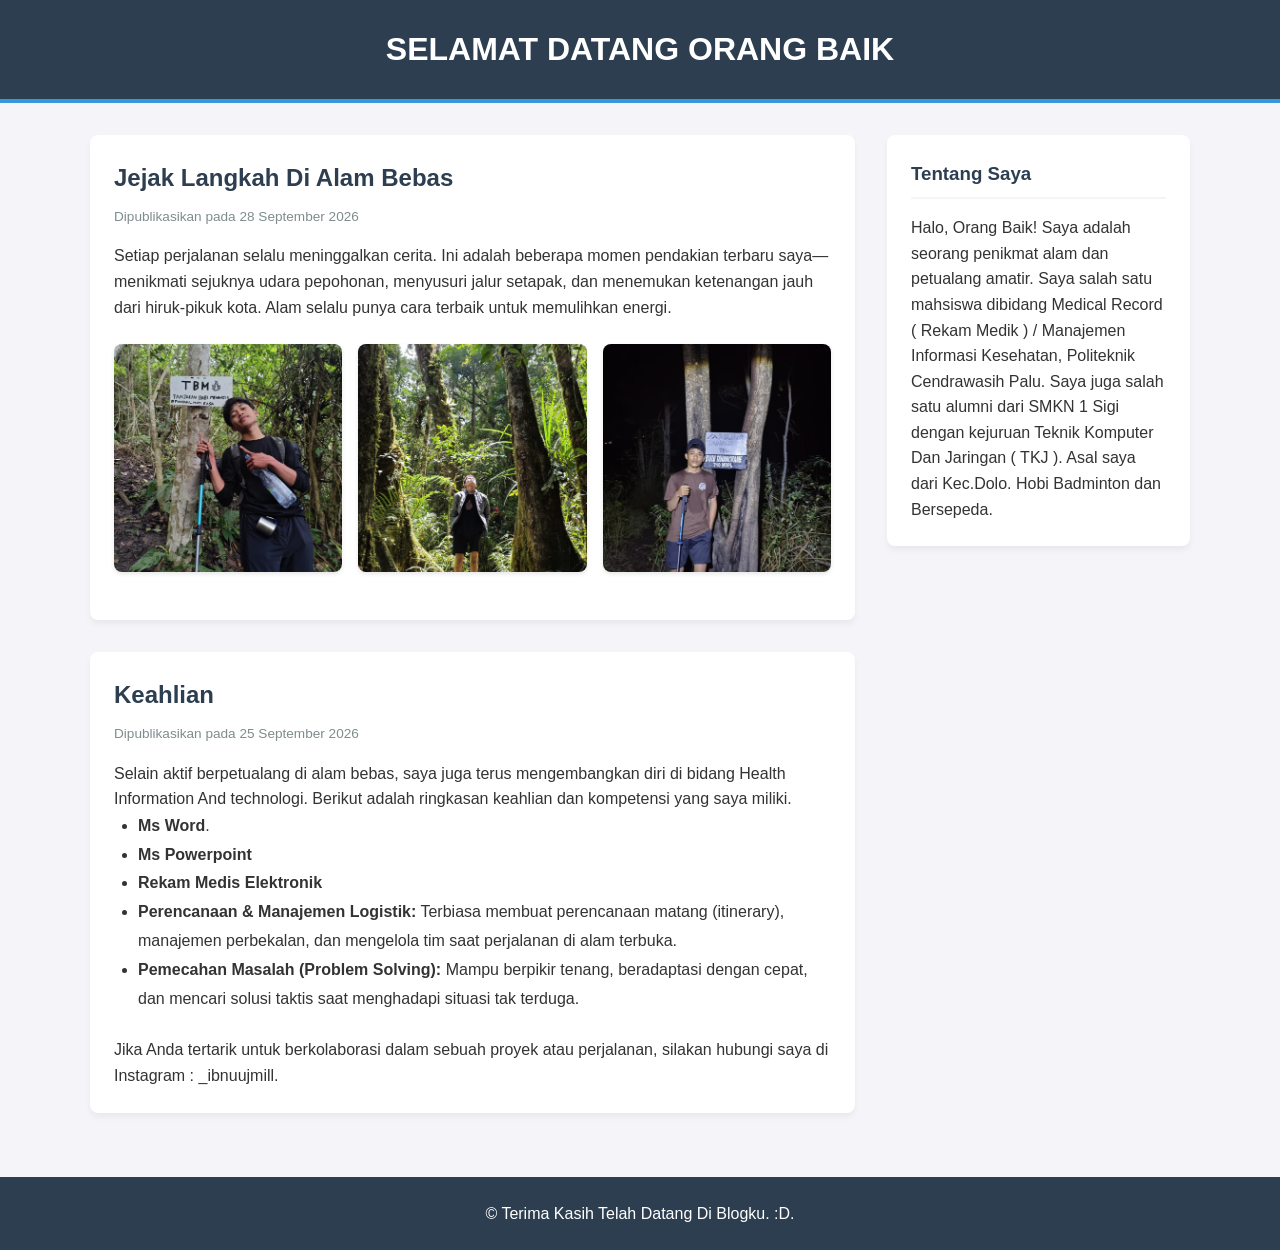
==== index.html @ b3c541af "Add files via upload" ====
<!DOCTYPE html>
<html lang="id">
<head>
    <meta charset="UTF-8">
    <meta name="viewport" content="width=device-width, initial-scale=1.0">
    <title>Blog Pribadi Saya</title>
    <link rel="stylesheet" href="style.css">
</head>
<body>
    <header>
        <div class="container">
            <h1>SELAMAT DATANG ORANG BAIK</h1>
        </div>
    </header>

    <div class="container main-content">
        <main>
            <!-- Artikel Pertama dengan Galeri 3 Foto -->
            <article class="post">
                <h2>Jejak Langkah Di Alam Bebas</h2>
                <p class="date">Dipublikasikan pada 28 September 2026</p>
                <p>Setiap perjalanan selalu meninggalkan cerita. Ini adalah beberapa momen pendakian terbaru saya—menikmati sejuknya udara pepohonan, menyusuri jalur setapak, dan menemukan ketenangan jauh dari hiruk-pikuk kota. Alam selalu punya cara terbaik untuk memulihkan energi.</p>
                
                <!-- Kontainer Galeri 3 Foto -->
                <div class="gallery-tiga-foto">
                    <img src="foto1.jpeg" alt="Momen istirahat sejenak di jalur pendakian">
                    <img src="foto2.jpeg" alt="Berjalan menyusuri rimbunnya hutan">
                    <img src="foto3.jpeg" alt="This is Tanjakan Babi Menangis">
                </div>

            </article>

            <!-- Artikel Kedua -->
            <article class="post">
                <h2>Keahlian</h2>
                <p class="date">Dipublikasikan pada 25 September 2026</p>
                <p>Selain aktif berpetualang di alam bebas, saya juga terus mengembangkan diri di bidang Health Information And technologi. Berikut adalah ringkasan keahlian dan kompetensi yang saya miliki.</p>
                <ul style="margin-left: 1.5rem; margin-bottom: 1.5rem; line-height: 1.8;">
                    <li><strong>Ms Word</strong>.</li>
                    <li><strong>Ms Powerpoint</strong></li>
                    <li><strong>Rekam Medis Elektronik</strong></li>
                    <li><strong>Perencanaan & Manajemen Logistik:</strong> Terbiasa membuat perencanaan matang (itinerary), manajemen perbekalan, dan mengelola tim saat perjalanan di alam terbuka.</li>
                    <li><strong>Pemecahan Masalah (Problem Solving):</strong> Mampu berpikir tenang, beradaptasi dengan cepat, dan mencari solusi taktis saat menghadapi situasi tak terduga.</li>
                </ul>
                <p>Jika Anda tertarik untuk berkolaborasi dalam sebuah proyek atau perjalanan, silakan hubungi saya di Instagram : _ibnuujmill.</p>
           </main>

        <aside class="sidebar">
            <h3>Tentang Saya</h3>
            <p>Halo, Orang Baik! Saya adalah seorang penikmat alam dan petualang amatir. Saya salah satu mahsiswa dibidang Medical Record ( Rekam Medik ) / Manajemen Informasi Kesehatan, Politeknik Cendrawasih Palu. Saya juga salah satu alumni dari SMKN 1 Sigi dengan kejuruan Teknik Komputer Dan Jaringan ( TKJ ). Asal saya dari Kec.Dolo. Hobi Badminton dan Bersepeda.</p>
            
        </aside>
    </div>

    <footer>
        <p>&copy; Terima Kasih Telah Datang Di Blogku. :D.</p>
    </footer>
</body>
</html>
---- style.css ----
/* Pengaturan Dasar */
* {
    margin: 0;
    padding: 0;
    box-sizing: border-box;
    font-family: 'Segoe UI', Tahoma, Geneva, Verdana, sans-serif;
}

body {
    background-color: #f4f4f9;
    color: #333;
    line-height: 1.6;
}

.container {
    width: 90%;
    max-width: 1100px;
    margin: auto;
}

/* Bagian Header & Navigasi */
header {
    background: #2c3e50;
    color: #fff;
    padding: 1.5rem 0;
    border-bottom: 4px solid #3498db;
}

header .container {
    display: flex;
    justify-content: center;
    align-items: center;
}

header nav ul {
    list-style: none;
    display: flex;
    gap: 1.5rem;
}

header nav a {
    color: #fff;
    text-decoration: none;
    font-weight: bold;
    transition: color 0.3s ease;
}

header nav a:hover {
    color: #3498db;
}

/* Tata Letak Utama (Grid / Flexbox) */
.main-content {
    display: flex;
    gap: 2rem;
    margin-top: 2rem;
    min-height: 60vh;
}

main {
    flex: 3;
}

/* Desain Artikel Blog */
.post {
    background: #fff;
    padding: 1.5rem;
    margin-bottom: 2rem;
    border-radius: 8px;
    box-shadow: 0 4px 6px rgba(0,0,0,0.05);
}

.post h2 {
    color: #2c3e50;
    margin-bottom: 0.5rem;
}

.post .date {
    font-size: 0.85rem;
    color: #7f8c8d;
    margin-bottom: 1rem;
}

.read-more {
    display: inline-block;
    margin-top: 1rem;
    padding: 0.5rem 1rem;
    background: #3498db;
    color: #fff;
    text-decoration: none;
    border-radius: 4px;
    transition: background 0.3s ease;
}

.read-more:hover {
    background: #2980b9;
}

/* =========================================
   KODE UNTUK GALERI 3 FOTO (BARU)
   ========================================= */
.gallery-tiga-foto {
    display: grid;
    grid-template-columns: repeat(3, 1fr); /* Membagi jadi 3 kolom sama rata */
    gap: 1rem; /* Jarak antar foto */
    margin: 1.5rem 0;
}

.gallery-tiga-foto img {
    width: 100%;
    aspect-ratio: 1 / 1; /* Memaksa foto menjadi kotak persegi yang rapi */
    object-fit: cover; /* Mencegah foto terlihat gepeng jika ditarik */
    border-radius: 8px;
    box-shadow: 0 2px 4px rgba(0,0,0,0.1);
}

/* Sidebar */
.sidebar {
    flex: 1;
    background: #fff;
    padding: 1.5rem;
    border-radius: 8px;
    box-shadow: 0 4px 6px rgba(0,0,0,0.05);
    height: fit-content;
}

.sidebar h3 {
    color: #2c3e50;
    border-bottom: 2px solid #f4f4f9;
    padding-bottom: 0.5rem;
    margin-bottom: 1rem;
}

.category-list {
    list-style: none;
}

.category-list li {
    margin-bottom: 0.5rem;
}

.category-list a {
    color: #3498db;
    text-decoration: none;
}

.category-list a:hover {
    text-decoration: underline;
}

/* Footer */
footer {
    text-align: center;
    padding: 1.5rem;
    background: #2c3e50;
    color: #fff;
    margin-top: 2rem;
}

/* Responsif untuk Layar HP */
@media (max-width: 768px) {
    .main-content {
        flex-direction: column;
    }
    header .container {
        flex-direction: column;
        text-align: center;
        gap: 1rem;
    }
    header nav ul {
        justify-content: center;
    }
    /* Susun galeri foto menjadi ke bawah (1 kolom) jika dibuka di HP agar tidak kekecilan */
    .gallery-tiga-foto {
        grid-template-columns: 1fr;
    }
}
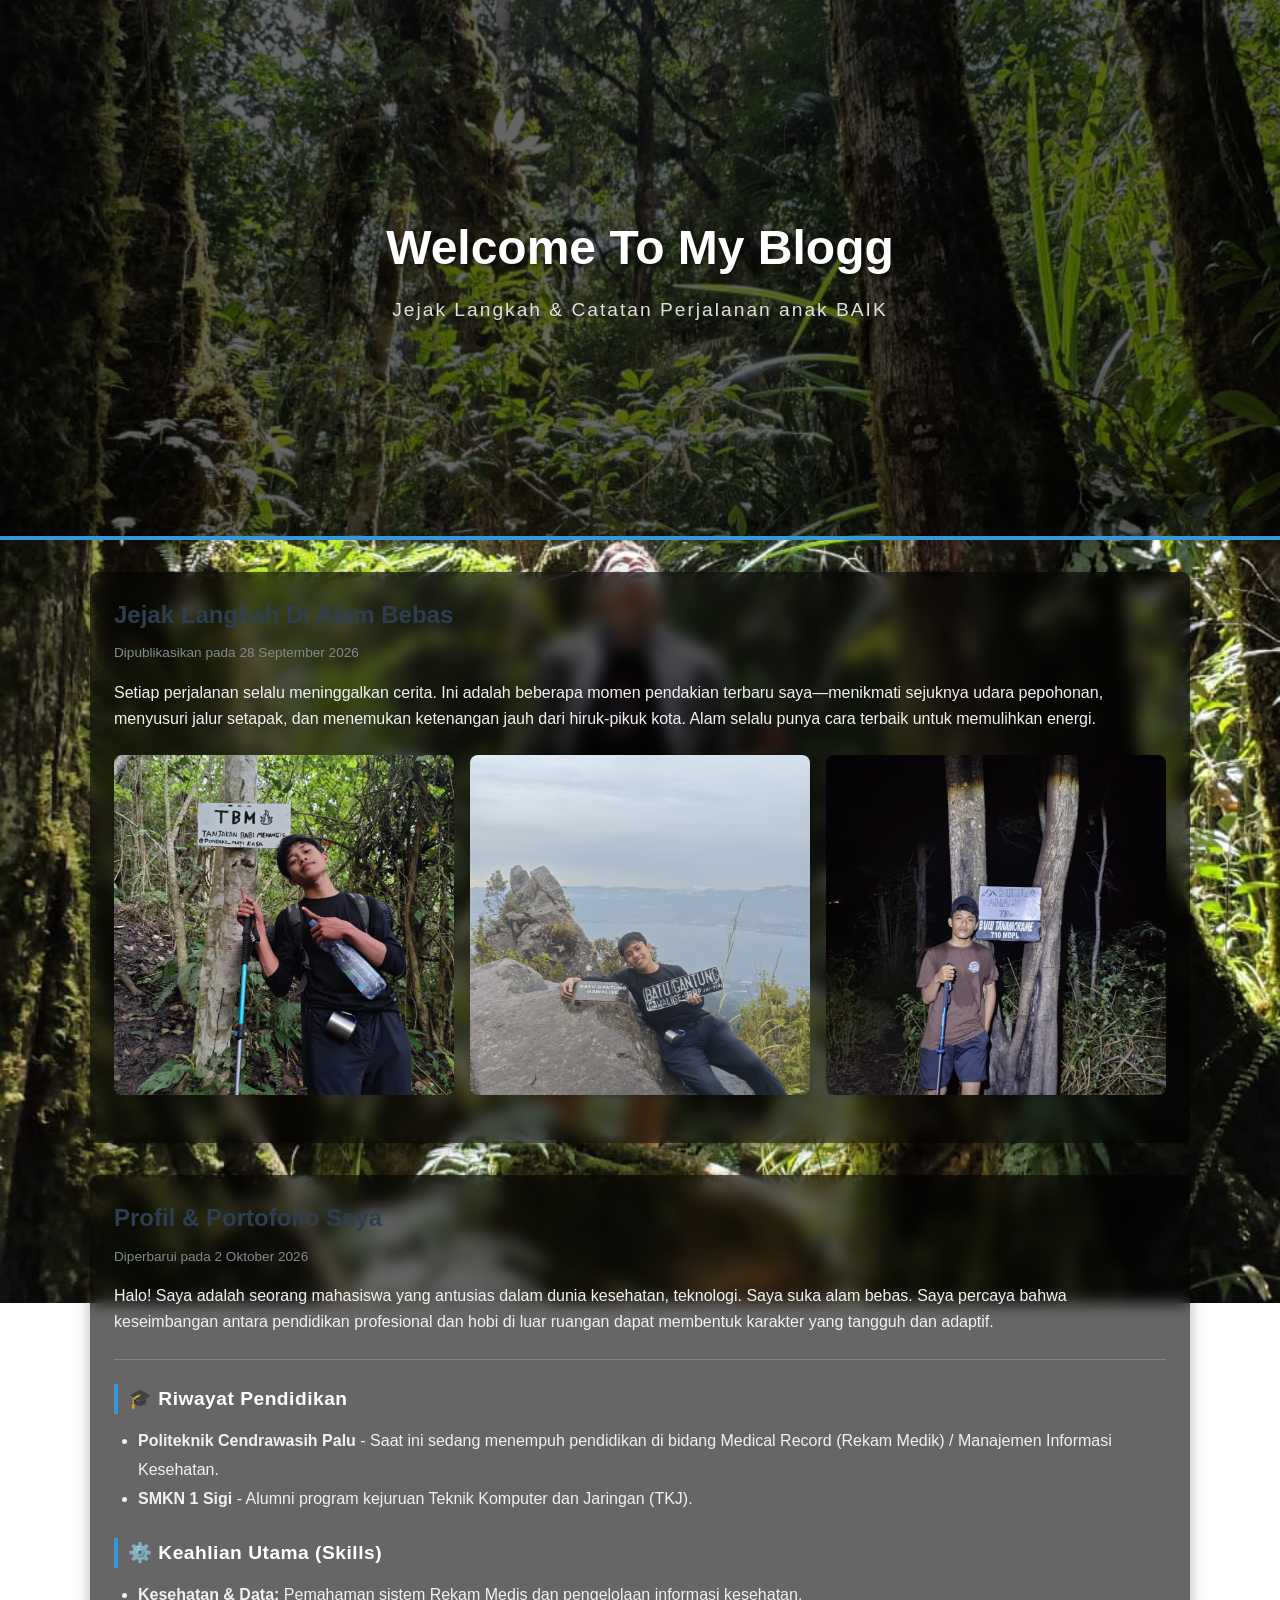
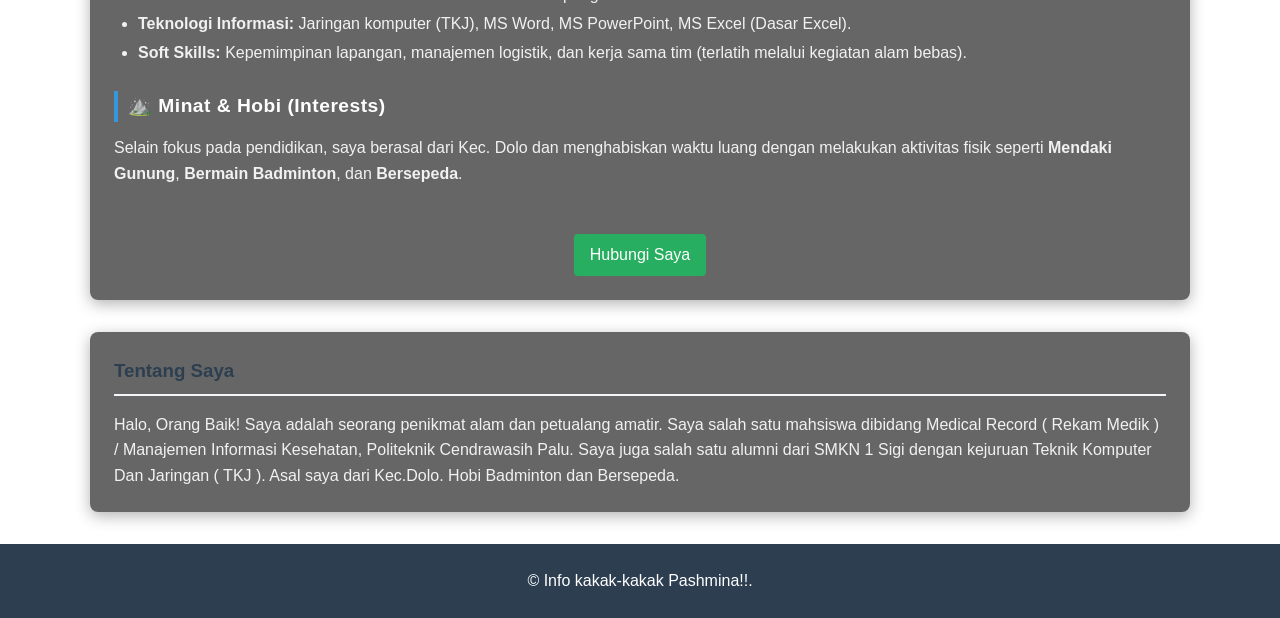
==== commit 563ef5d1: "Add files via upload" ====
--- a/index.html
+++ b/index.html
@@ -7,15 +7,19 @@
     <link rel="stylesheet" href="style.css">
 </head>
 <body>
-    <header>
+    <!-- Area Header dengan Background Bergerak -->
+<header class="hero-image">
+    <div class="hero-overlay">
         <div class="container">
-            <h1>SELAMAT DATANG ORANG BAIK</h1>
+            <h1>Welcome To My Blogg</h1>
+            <p>Jejak Langkah & Catatan Perjalanan anak BAIK</p>
         </div>
-    </header>
+    </div>
+</header>
 
     <div class="container main-content">
         <main>
-            <!-- Artikel Pertama dengan Galeri 3 Foto -->
+        
             <article class="post">
                 <h2>Jejak Langkah Di Alam Bebas</h2>
                 <p class="date">Dipublikasikan pada 28 September 2026</p>
@@ -24,26 +28,41 @@
                 <!-- Kontainer Galeri 3 Foto -->
                 <div class="gallery-tiga-foto">
                     <img src="foto1.jpeg" alt="Momen istirahat sejenak di jalur pendakian">
-                    <img src="foto2.jpeg" alt="Berjalan menyusuri rimbunnya hutan">
+                    <img src="foto4.jpeg" alt="Berjalan menyusuri rimbunnya hutan">
                     <img src="foto3.jpeg" alt="This is Tanjakan Babi Menangis">
                 </div>
 
             </article>
 
-            <!-- Artikel Kedua -->
-            <article class="post">
-                <h2>Keahlian</h2>
-                <p class="date">Dipublikasikan pada 25 September 2026</p>
-                <p>Selain aktif berpetualang di alam bebas, saya juga terus mengembangkan diri di bidang Health Information And technologi. Berikut adalah ringkasan keahlian dan kompetensi yang saya miliki.</p>
-                <ul style="margin-left: 1.5rem; margin-bottom: 1.5rem; line-height: 1.8;">
-                    <li><strong>Ms Word</strong>.</li>
-                    <li><strong>Ms Powerpoint</strong></li>
-                    <li><strong>Rekam Medis Elektronik</strong></li>
-                    <li><strong>Perencanaan & Manajemen Logistik:</strong> Terbiasa membuat perencanaan matang (itinerary), manajemen perbekalan, dan mengelola tim saat perjalanan di alam terbuka.</li>
-                    <li><strong>Pemecahan Masalah (Problem Solving):</strong> Mampu berpikir tenang, beradaptasi dengan cepat, dan mencari solusi taktis saat menghadapi situasi tak terduga.</li>
-                </ul>
-                <p>Jika Anda tertarik untuk berkolaborasi dalam sebuah proyek atau perjalanan, silakan hubungi saya di Instagram : _ibnuujmill.</p>
-           </main>
+            <!-- Artikel Profil & Portofolio -->
+<article class="post animasi-scroll">
+    <h2>Profil & Portofolio Saya</h2>
+    <p class="date">Diperbarui pada 2 Oktober 2026</p>
+    
+    <p>Halo! Saya adalah seorang mahasiswa yang antusias dalam dunia kesehatan, teknologi. Saya suka alam bebas. Saya percaya bahwa keseimbangan antara pendidikan profesional dan hobi di luar ruangan dapat membentuk karakter yang tangguh dan adaptif.</p>
+    
+    <hr style="border: 0; height: 1px; background: rgba(255,255,255,0.2); margin: 1.5rem 0;">
+    
+    <h3 style="color: #ffffff; margin-bottom: 0.8rem;">🎓 Riwayat Pendidikan</h3>
+    <ul style="margin-left: 1.5rem; margin-bottom: 1.5rem; line-height: 1.8;">
+        <li><strong>Politeknik Cendrawasih Palu</strong> - Saat ini sedang menempuh pendidikan di bidang Medical Record (Rekam Medik) / Manajemen Informasi Kesehatan.</li>
+        <li><strong>SMKN 1 Sigi</strong> - Alumni program kejuruan Teknik Komputer dan Jaringan (TKJ).</li>
+    </ul>
+
+    <h3 style="color: #ffffff; margin-bottom: 0.8rem;">⚙️ Keahlian Utama (Skills)</h3>
+    <ul style="margin-left: 1.5rem; margin-bottom: 1.5rem; line-height: 1.8;">
+        <li><strong>Kesehatan & Data:</strong> Pemahaman sistem Rekam Medis dan pengelolaan informasi kesehatan.</li>
+        <li><strong>Teknologi Informasi:</strong> Jaringan komputer (TKJ), MS Word, MS PowerPoint, MS Excel (Dasar Excel).</li>
+        <li><strong>Soft Skills:</strong> Kepemimpinan lapangan, manajemen logistik, dan kerja sama tim (terlatih melalui kegiatan alam bebas).</li>
+    </ul>
+
+    <h3 style="color: #ffffff; margin-bottom: 0.8rem;">⛰️ Minat & Hobi (Interests)</h3>
+    <p style="margin-bottom: 1.5rem;">Selain fokus pada pendidikan, saya berasal dari Kec. Dolo dan menghabiskan waktu luang dengan melakukan aktivitas fisik seperti <strong>Mendaki Gunung</strong>, <strong>Bermain Badminton</strong>, dan <strong>Bersepeda</strong>.</p>
+    
+    <div style="text-align: center; margin-top: 2rem;">
+        <a href="kontak.html" class="read-more" style="background-color: #27ae60;">Hubungi Saya</a>
+    </div>
+</article>
 
         <aside class="sidebar">
             <h3>Tentang Saya</h3>
@@ -53,7 +72,7 @@
     </div>
 
     <footer>
-        <p>&copy; Terima Kasih Telah Datang Di Blogku. :D.</p>
+        <p>&copy; Info kakak-kakak Pashmina!!.</p>
     </footer>
 </body>
 </html>
--- a/style.css
+++ b/style.css
@@ -7,7 +7,13 @@
 }
 
 body {
-    background-color: #f4f4f9;
+    /* MENGATUR FOTO SEBAGAI BACKGROUND FULL LAYAR */
+    background-image: url('foto2.jpeg'); /* Silakan ganti foto2.jpeg dengan foto pilihan Anda */
+    background-size: cover; 
+    background-position: center;
+    background-attachment: fixed;
+    background-repeat: no-repeat;
+    
     color: #333;
     line-height: 1.6;
 }
@@ -18,18 +24,44 @@
     margin: auto;
 }
 
-/* Bagian Header & Navigasi */
-header {
-    background: #2c3e50;
-    color: #fff;
-    padding: 1.5rem 0;
+.hero-image {
+    /* GANTI 'foto1.jpeg' DENGAN FOTO PILIHAN ANDA */
+    background-image: url('foto2.jpeg'); 
+    
+    /* INI KUNCI EFEK BERGERAKNYA! */
+    background-attachment: fixed; 
+    
+    background-position: center;
+    background-repeat: no-repeat;
+    background-size: cover;
+    
+    /* Mengatur tinggi area background (60% dari tinggi layar) */
+    height: 60vh; 
+    position: relative;
     border-bottom: 4px solid #3498db;
 }
 
-header .container {
+/* Lapisan Gelap agar teks terbaca jelas di atas foto */
+.hero-overlay {
+    background-color: rgba(0, 0, 0, 0.6); /* Transparansi hitam 60% */
+    height: 100%;
     display: flex;
     justify-content: center;
     align-items: center;
+    text-align: center;
+}
+
+.hero-overlay h1 {
+    color: #ffffff;
+    font-size: 3rem;
+    margin-bottom: 0.5rem;
+    text-shadow: 2px 2px 4px rgba(0,0,0,0.5); /* Efek bayangan pada teks */
+}
+
+.hero-overlay p {
+    color: #e0e0e0;
+    font-size: 1.2rem;
+    letter-spacing: 2px;
 }
 
 header nav ul {
@@ -61,13 +93,14 @@
     flex: 3;
 }
 
-/* Desain Artikel Blog */
 .post {
-    background: #fff;
+    background: rgba(0, 0, 0, 0.6); 
+    backdrop-filter: blur(8px); 
     padding: 1.5rem;
     margin-bottom: 2rem;
     border-radius: 8px;
-    box-shadow: 0 4px 6px rgba(0,0,0,0.05);
+    box-shadow: 0 4px 15px rgba(0,0,0,0.3); 
+    color: #f1f1f1; 
 }
 
 .post h2 {
@@ -96,9 +129,7 @@
     background: #2980b9;
 }
 
-/* =========================================
-   KODE UNTUK GALERI 3 FOTO (BARU)
-   ========================================= */
+
 .gallery-tiga-foto {
     display: grid;
     grid-template-columns: repeat(3, 1fr); /* Membagi jadi 3 kolom sama rata */
@@ -108,20 +139,22 @@
 
 .gallery-tiga-foto img {
     width: 100%;
-    aspect-ratio: 1 / 1; /* Memaksa foto menjadi kotak persegi yang rapi */
-    object-fit: cover; /* Mencegah foto terlihat gepeng jika ditarik */
+    aspect-ratio: 1 / 1;
+    object-fit: cover;
     border-radius: 8px;
     box-shadow: 0 2px 4px rgba(0,0,0,0.1);
 }
 
-/* Sidebar */
+
 .sidebar {
     flex: 1;
-    background: #fff;
+    background: rgba(0, 0, 0, 0.6);
+    backdrop-filter: blur(8px);
     padding: 1.5rem;
     border-radius: 8px;
-    box-shadow: 0 4px 6px rgba(0,0,0,0.05);
+    box-shadow: 0 4px 15px rgba(0,0,0,0.3);
     height: fit-content;
+    color: #f1f1f1; /
 }
 
 .sidebar h3 {
@@ -174,4 +207,17 @@
     .gallery-tiga-foto {
         grid-template-columns: 1fr;
     }
+}
+.post h3 {
+    font-size: 1.2rem;
+    letter-spacing: 0.5px;
+    border-left: 4px solid #3498db;
+    padding-left: 10px;
+}
+
+.post hr {
+    border: 0; 
+    height: 1px; 
+    background: rgba(255,255,255,0.2); 
+    margin: 1.5rem 0;
 }
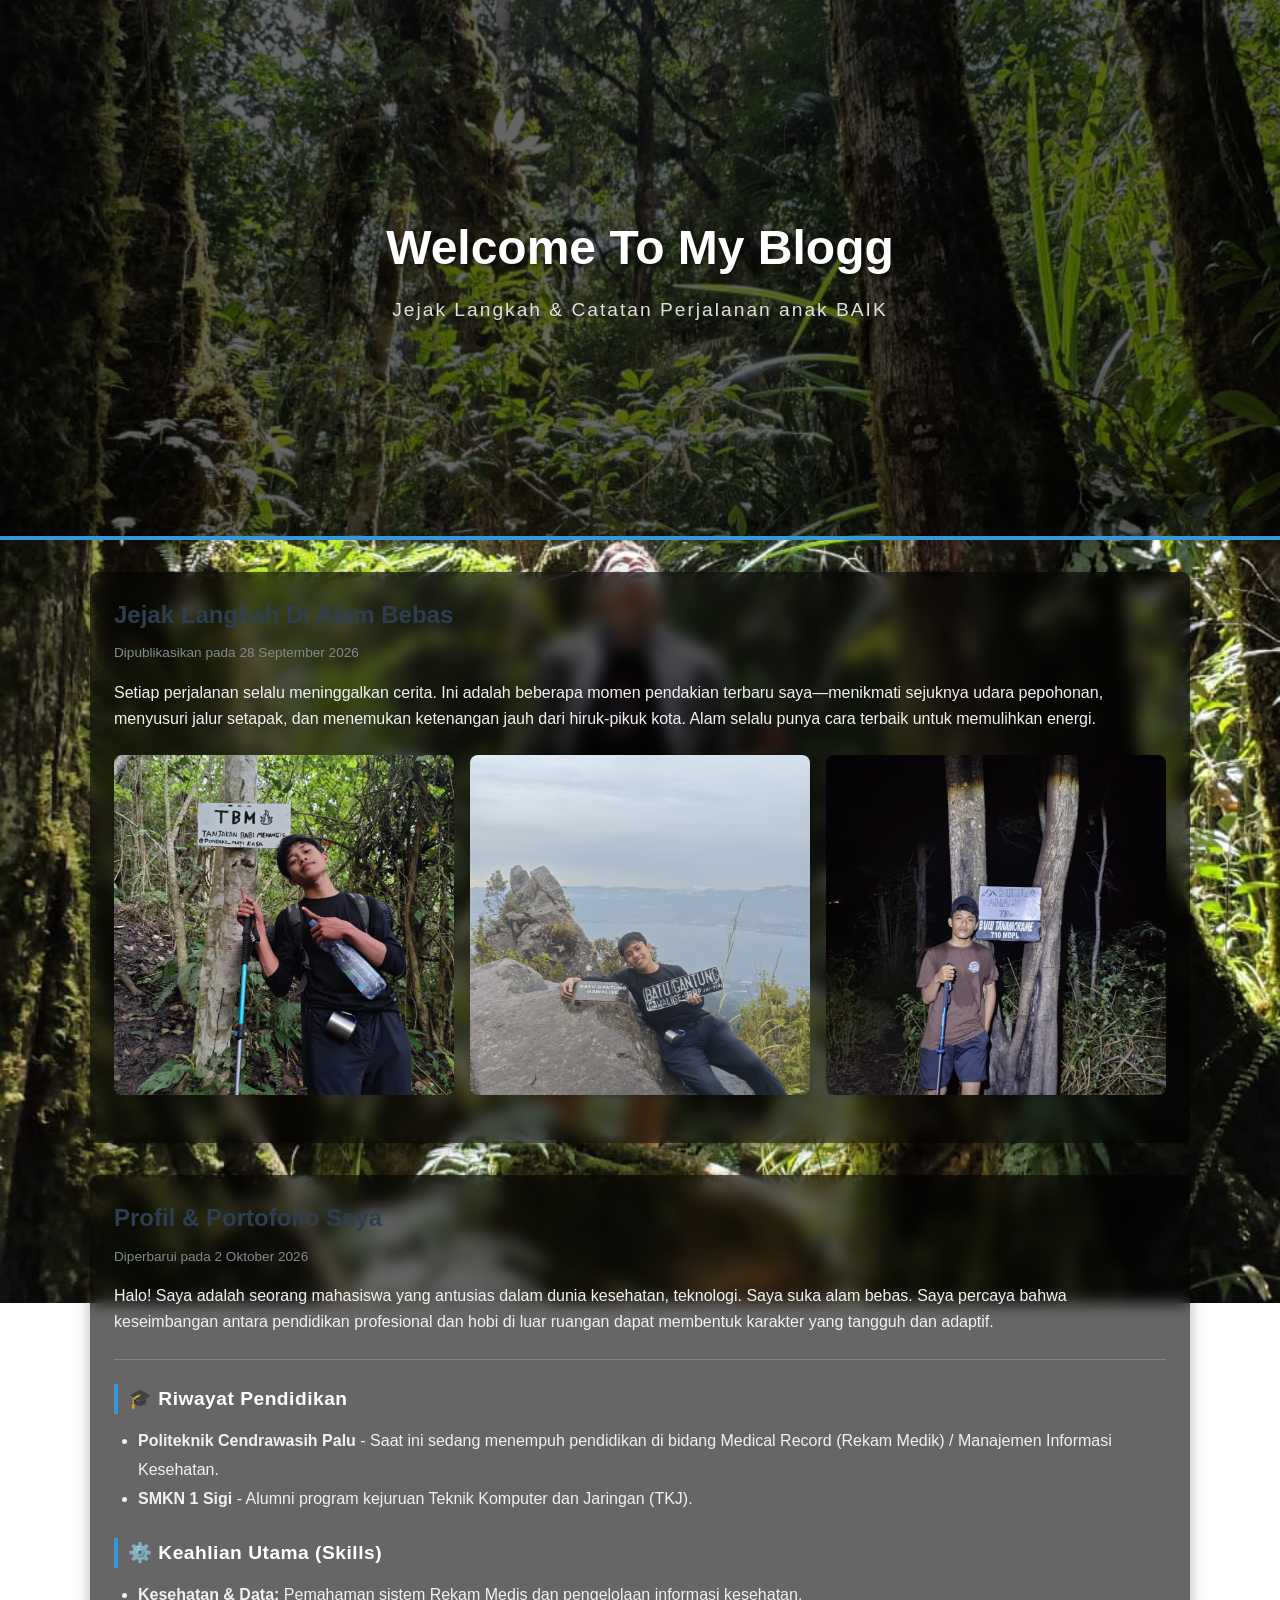
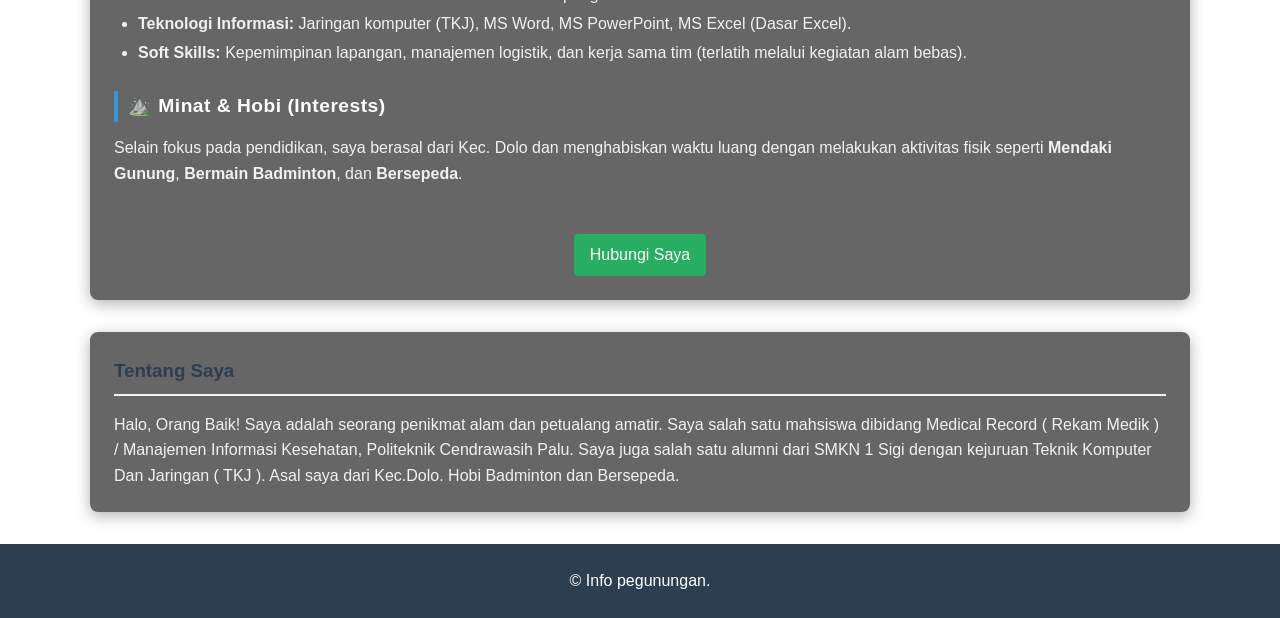
==== commit adbfe691: "Add files via upload" ====
--- a/index.html
+++ b/index.html
@@ -72,7 +72,7 @@
     </div>
 
     <footer>
-        <p>&copy; Info kakak-kakak Pashmina!!.</p>
+        <p>&copy; Info pegunungan.</p>
     </footer>
 </body>
 </html>
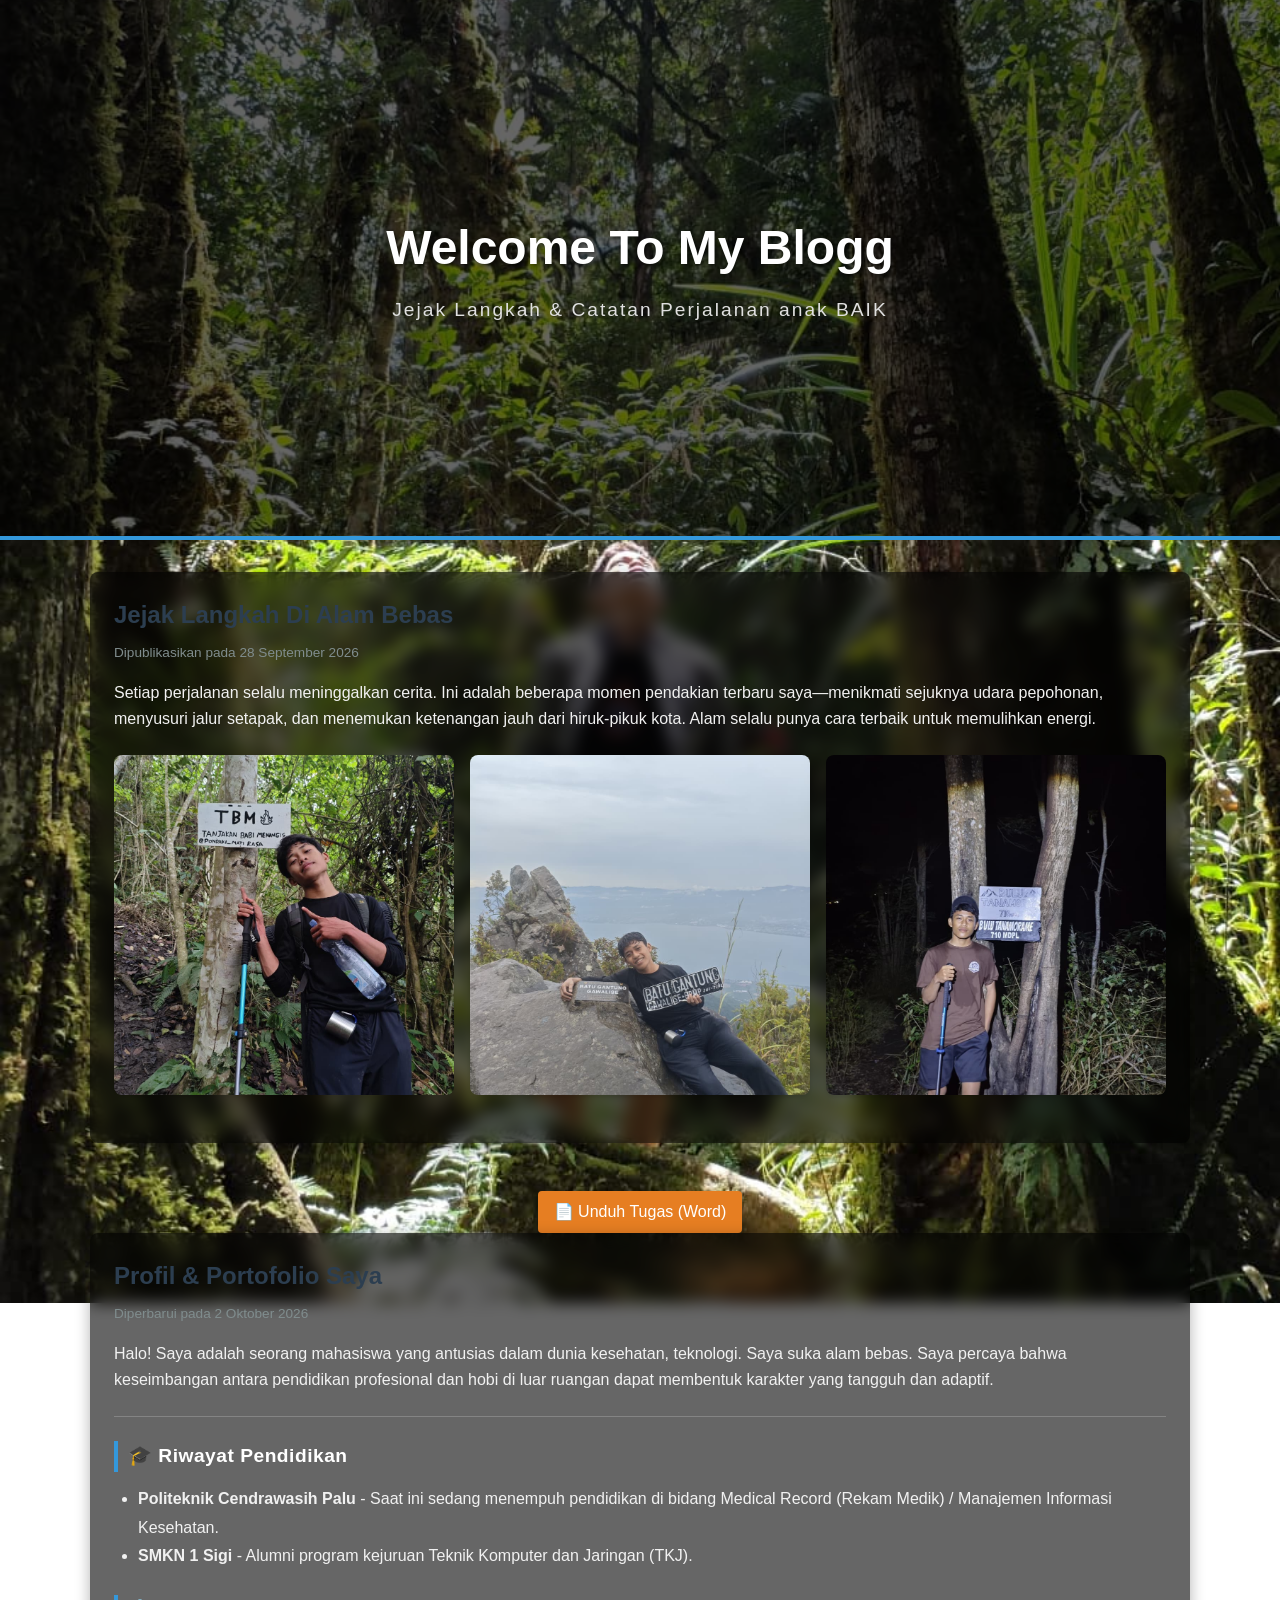
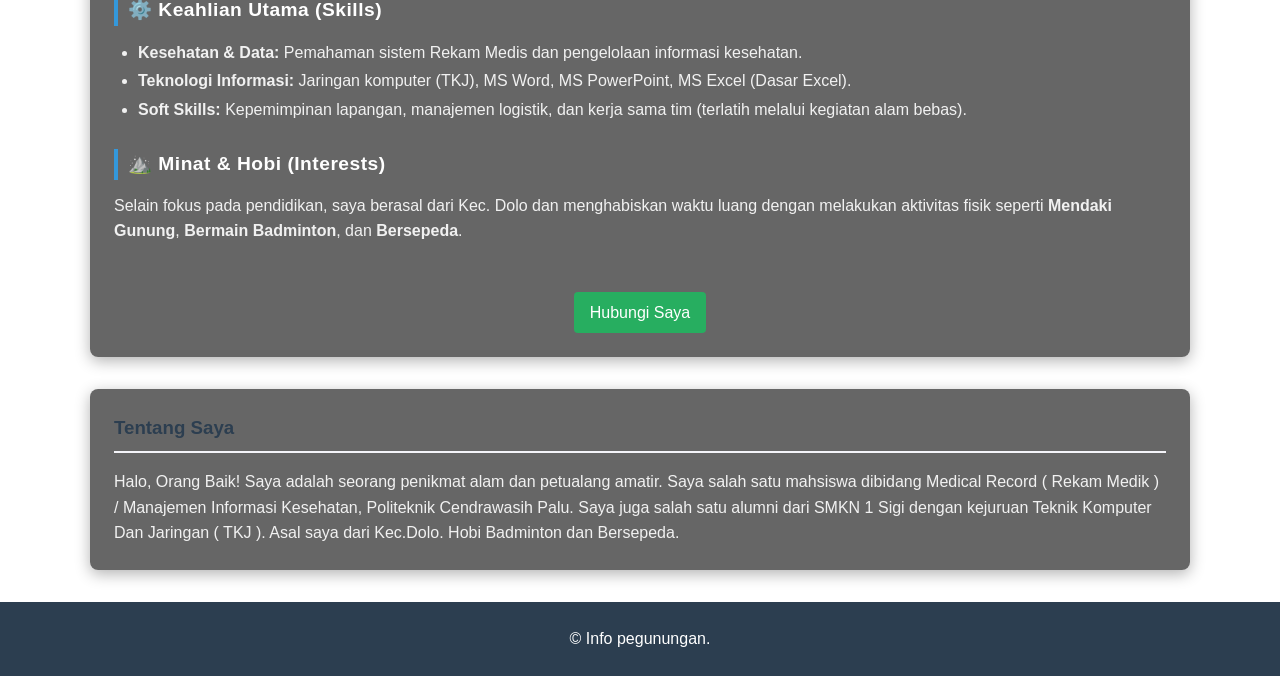
==== commit ef92f6f3: "Add files via upload" ====
--- a/index.html
+++ b/index.html
@@ -25,7 +25,7 @@
                 <p class="date">Dipublikasikan pada 28 September 2026</p>
                 <p>Setiap perjalanan selalu meninggalkan cerita. Ini adalah beberapa momen pendakian terbaru saya—menikmati sejuknya udara pepohonan, menyusuri jalur setapak, dan menemukan ketenangan jauh dari hiruk-pikuk kota. Alam selalu punya cara terbaik untuk memulihkan energi.</p>
                 
-                <!-- Kontainer Galeri 3 Foto -->
+    
                 <div class="gallery-tiga-foto">
                     <img src="foto1.jpeg" alt="Momen istirahat sejenak di jalur pendakian">
                     <img src="foto4.jpeg" alt="Berjalan menyusuri rimbunnya hutan">
@@ -33,8 +33,11 @@
                 </div>
 
             </article>
-
-            <!-- Artikel Profil & Portofolio -->
+    <div style="margin-top: 2rem; text-align: center;">
+    <!-- PASTIKAN NAMA FILE DI href="..." SAMA PERSIS DENGAN NAMA FILE WORD ANDA -->
+    <a href="DesaWisataibnu.docx" download class="read-more" style="background-color: #e67e22;">📄 Unduh Tugas (Word)</a>
+    </div>
+            
 <article class="post animasi-scroll">
     <h2>Profil & Portofolio Saya</h2>
     <p class="date">Diperbarui pada 2 Oktober 2026</p>
@@ -63,7 +66,7 @@
         <a href="kontak.html" class="read-more" style="background-color: #27ae60;">Hubungi Saya</a>
     </div>
 </article>
-
+    
         <aside class="sidebar">
             <h3>Tentang Saya</h3>
             <p>Halo, Orang Baik! Saya adalah seorang penikmat alam dan petualang amatir. Saya salah satu mahsiswa dibidang Medical Record ( Rekam Medik ) / Manajemen Informasi Kesehatan, Politeknik Cendrawasih Palu. Saya juga salah satu alumni dari SMKN 1 Sigi dengan kejuruan Teknik Komputer Dan Jaringan ( TKJ ). Asal saya dari Kec.Dolo. Hobi Badminton dan Bersepeda.</p>
